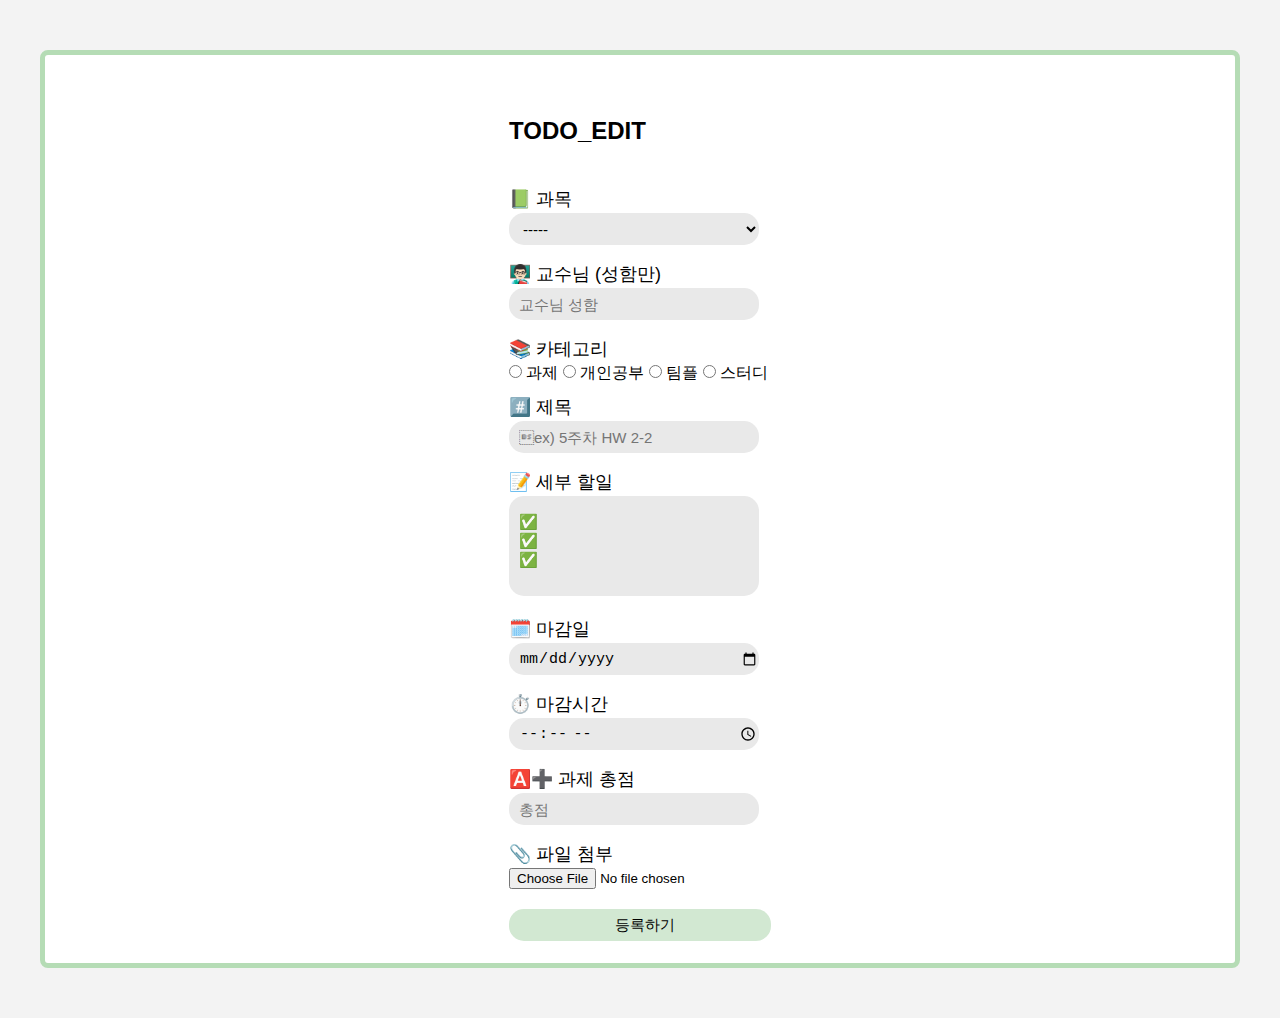
==== edit.html @ 97ac651e "add" ====
<!DOCTYPE html>
<html lang="en">
<head>
    <meta charset="UTF-8">
    <meta name="viewport" content="width=device-width, initial-scale=1.0">
    <title>ToDoList</title>
    <link rel="stylesheet" type="text/css" href="my.css"> <!-- CSS 파일 분리 -->
    <link rel="preconnect" href="https://fonts.googleapis.com">
    <link rel="preconnect" href="https://fonts.gstatic.com" crossorigin>
    <link rel="preconnect" href="https://fonts.googleapis.com">
    <link rel="preconnect" href="https://fonts.gstatic.com" crossorigin>
    <link href="https://fonts.googleapis.com/css2?family=Jua&family=Noto+Serif+KR:wght@200..900&display=swap" rel="stylesheet"></head>

<body>

    <div class="container">
    <form action="index.htm" method="get">
        <table>
            <tr>
                <td><h2>TODO_EDIT</h2></td>
            </tr>

            <!--카테고리 선택-->
            <tr><td class="what">📗 과목</td></tr>
            <tr>
                <td>
                    <select id="subject" class="text">
                        <option>-----</option>
                        <optgroup label="[전공]">
                            <option>🧑🏻‍💻 오픈소스 스튜디오</option>
                            <option>💻 컴퓨터 구조</option>
                            <option>🖥️ 컴퓨터 비전</option>
                            <option>🧑🏻‍💻 웹 서비스 개발</option>
                            <option>📚 이산수학</option>
                        </optgroup>
                        <optgroup label="[교양]">
                            <option>✝️ 기독교 변증학</option>
                            <option>♾️ Calculus2</option>
                        </optgroup>
                    </select>
                </td>
            </tr>

            <!--교수님 입력받기-->
            <tr><td class="what">👨🏻‍🏫 교수님 (성함만)</td></tr>
            <tr>
                <td>
                    <input type="text" placeholder="교수님 성함" class="text" id="professor">
                </td>
            </tr>

            <tr><td class="what">📚 카테고리</td></tr>
            <tr>
                <td>
                    <input type="radio" class="radio" value="assignment"> 과제
                    <input type="radio" class="radio" value="study_alone"> 개인공부
                    <input type="radio" class="radio" value="team"> 팀플
                    <input type="radio" class="radio" value="study"> 스터디
                </td>
            </tr>

        <!--투두 제목-->
        <tr><td class="what">#️⃣ 제목</td></tr>
        <tr>
            <td>
                <input type="text" placeholder="ex) 5주차 HW 2-2"class="text">
            </td>
        </tr>

        <tr><td class="what">📝 세부 할일</td></tr>
        <tr>
            <td>
                <textarea class="textarea" id="task" rows="4" cols="50">

✅ 
✅ 
✅ 
               </textarea>
            </td>
        </tr>
    


    
            <!--수행완료(마감일) 입력받기-->
            <tr><td class="what">🗓️ 마감일</td></tr>
            <tr>
                <td>
                    <input type="date" class="text" id="dueDate">
                </td>
            </tr>

            <!--수행완료(마감일) 입력받기-->
            <tr><td class="what">⏱️ 마감시간</td></tr>
            <tr>
                <td>
                    <input type="time" class="text" id="dueDate">
                </td>
            </tr>

            <!--과제 총점 입력받기 (선택사항)-->
            <tr><td class="what">🅰️➕ 과제 총점</td></tr>
            <tr>
                <td>
                    <input type="number" placeholder="총점" class="text" id="totalScore">
                </td>
            </tr>

            <tr><td class="what">📎 파일 첨부 </td></tr>
            <tr>
                <td>
                    <input type="file" class="file">
                </td>
            </tr>

            <!--등록 버튼-->
            <tr>
                <td>
                    <input type="submit" value="등록하기" class="btn" onclick="validateTask()">
                </td>
            </tr>
           
        </table>
        </form>
    </div>

        <!-- JavaScript: 입력 유효성 검사 -->
        <script>
            function validateTask() {
                var category = document.getElementById("category").value;
                var subject = document.getElementById("subject").value;
                var professor = document.getElementById("professor").value;
                var task = document.getElementById("task").value;
                var startDate = document.getElementById("startDate").value;
                var dueDate = document.getElementById("dueDate").value;

                if (category === "-----") {
                    alert("카테고리를 선택하세요.");
                    return false;
                } else if (subject === "") {
                    alert("과목을 입력하세요.");
                    return false;
                } else if (professor === "") {
                    alert("교수님 성함을 입력하세요.");
                    return false;
                } else if (task === "") {
                    alert("세부 할일을 입력하세요.");
                    return false;
                } else if (startDate === "") {
                    alert("시작 날짜를 입력하세요.");
                    return false;
                } else if (dueDate === "") {
                    alert("마감일을 입력하세요.");
                    return false;
                } else {
                    alert("성공적으로 투두리스트가 등록되었습니다.");
                    return true;
                }
            }
        </script>
    </form>
</body>
</html>
---- my.css ----
table {
    width: auto;
    height: auto;
    margin: auto;
}

.text {
    width: 250px;
    height: 32px;
    font-size: 15px;
    border: 0;
    border-radius: 15px;
    outline: none;
    padding-left: 10px;
    background-color: rgb(233, 233, 233);
    margin-bottom: 15px;
}

.textarea {
    width: 250px;
    height: 100px;
    font-size: 15px;
    border: 0;
    border-radius: 15px;
    outline: none;
    padding-left: 10px;
    background-color: rgb(233, 233, 233);
    resize: none; 
    margin-bottom: 15px;
}
.radio {
    margin-bottom: 15px;
    font-family: "IBM Plex Sans KR", sans-serif;
    font-weight: 100;
    font-style: normal;
}

.what {
    font-family: "IBM Plex Sans KR", sans-serif;
    font-weight: 100;
    font-style: normal;
    font-size: 18px;
    margin-bottom: 20px;
}
.file {
    font-family: "IBM Plex Sans KR", sans-serif;
    font-weight: 400;

}
select {
    width: auto;
    height: 32px;
    font-size: 15px;
    border: 1;
    border-color: lightgray;
    border-radius: 15px;
    outline: none;
    padding-left: 10px;
}
/* 등록하기 버튼 */
.btn {   
    margin-top: 18px;
    width: 262px;
    height: 32px;
    font-size: 15px;
    border: 0;
    border-radius: 15px;
    outline: none;
    padding-left: 10px;
    background-color: #d2e8d2;

}

.btn:hover{
    background-color: #83b783;
}



* {
    box-sizing: border-box;
    margin: 0;
    padding: 0;
}

body {
    font-family:Verdana, Geneva, Tahoma, sans-serif;
    background-color: #f3f3f3;
}

h1 {
    text-align: center;
    color: #000000;
    margin-bottom: 20px;
}

a {
    text-decoration: none;
    color : #4a8c4a;

}
.add-task {
    display: flex;  
    justify-content: center; 
    margin-bottom: 20px;
}

.add-task-btn {
    flex: 1 1 calc(100% - 20px); 
    padding: 10px;
    background-color: #d2e8d2;
    border: none;
    border-radius: 4px;
    cursor: pointer;
    text-align: center;
}

.add-task-btn:hover { 
    background-color: #83b783;
}

@media only screen and (min-width: 600px) and (max-width: 800px) {
    .add-task-btn {
        flex: 1 1 calc(50% - 20px);  /* 600px~800px 화면에서 버튼을 50% 너비로 설정 */
    }
}

@media only screen and (min-width: 800px) and (max-width: 1200px) {
    .add-task-btn {
        flex: 1 1 calc(33.33% - 20px);  /* 800px~1200px 화면에서 버튼을 33.33% 너비로 설정 */
    }
}

@media only screen and (min-width: 1200px) and (max-width: 1600px) {
    .add-task-btn {
        flex: 1 1 calc(33.33% - 20px);  /* 1200px~1600px 화면에서 버튼을 33.33% 너비로 설정 */
    }
}

@media only screen and (min-width: 1600px) {
    .add-task-btn {
        flex: 1 1 calc(24% - 20px);  /* 1600px 이상 화면에서 버튼을 24% 너비로 설정 */
    }
}


.add-task-btn span {
    font-weight: bold;
    font-size: 20px;
    
}

h2 {
    color: #000000;
    margin-top: 40px;
    margin-bottom: 40px;
}

.tasks {
    display: flex;
    flex-wrap: wrap;  
    gap: 10px;  
    

}

.task {
    font-family: "IBM Plex Sans KR", sans-serif;
    font-weight: 100;
    font-style: normal;
    font-size: 18px;
    margin-bottom: 20px;

    background-color: #edf8ed;
    border: 1px solid #cde8c1;
    padding: 30px;
    border-radius: 4px;
    flex: 1 1 calc(100% - 20px);  /* 기본적으로 한 줄에 한 개 */
}

.task ul {
    list-style-type: none;  
    padding-left: 0;  
}

@media only screen and (min-width: 600px) and (max-width: 800px) {
    .task {
        flex: 1 1 calc(50% - 20px);  /* 2열로 구성: 너비를 50% - 간격으로 설정 */
    }
}
@media only screen and (min-width: 800px) and (max-width: 1200px) {
    .task {
        flex: 1 1 calc(33.33% - 20px);  
    }
}
@media only screen and (min-width: 1200px) and (max-width: 1600px) {
    .task {
        flex: 1 1 calc(33.33% - 20px);  
    }
}
@media only screen and (min-width: 1600px) {
    .task {
        flex: 1 1 calc(24% - 20px);  
    }
}

h3 {
    margin-bottom: 5px;
    color: #4a8c4a;
}

.date {
    color: #a0a0a0;
    font-size: 12px;
    margin-bottom: 10px;
}
.time {
    color: #a0a0a0;
    font-size: 12px;
    margin-bottom: 10px;
}
.task-actions {
    display: flex;
    justify-content: flex-end;
    gap: 10px;
}

.edit-btn, .delete-btn {
    background: none;
    border: none;
    cursor: pointer;
    font-size: 17px;
}

.container {
    width: 100%;
    max-width: 1200px;  
    margin: 50px auto;  
    padding: 20px 30px;  
    background-color: #ffffff;
    border: 5px solid #b5dcb5;
    border-radius: 8px;
}


.action-btns {
    display: flex;
    justify-content: flex-start;
    gap: 10px;
    margin-bottom: 15px;
}

.action-btns button { 
    background: none;
    border: none;
    font-size: 16px;
    cursor: pointer;
    padding-top: 50px;
    margin-left: 10px;
    
}

.action-btns button:hover {
    transform: scale(1.2); 
}

.task {
    margin-top: 50px; 
}
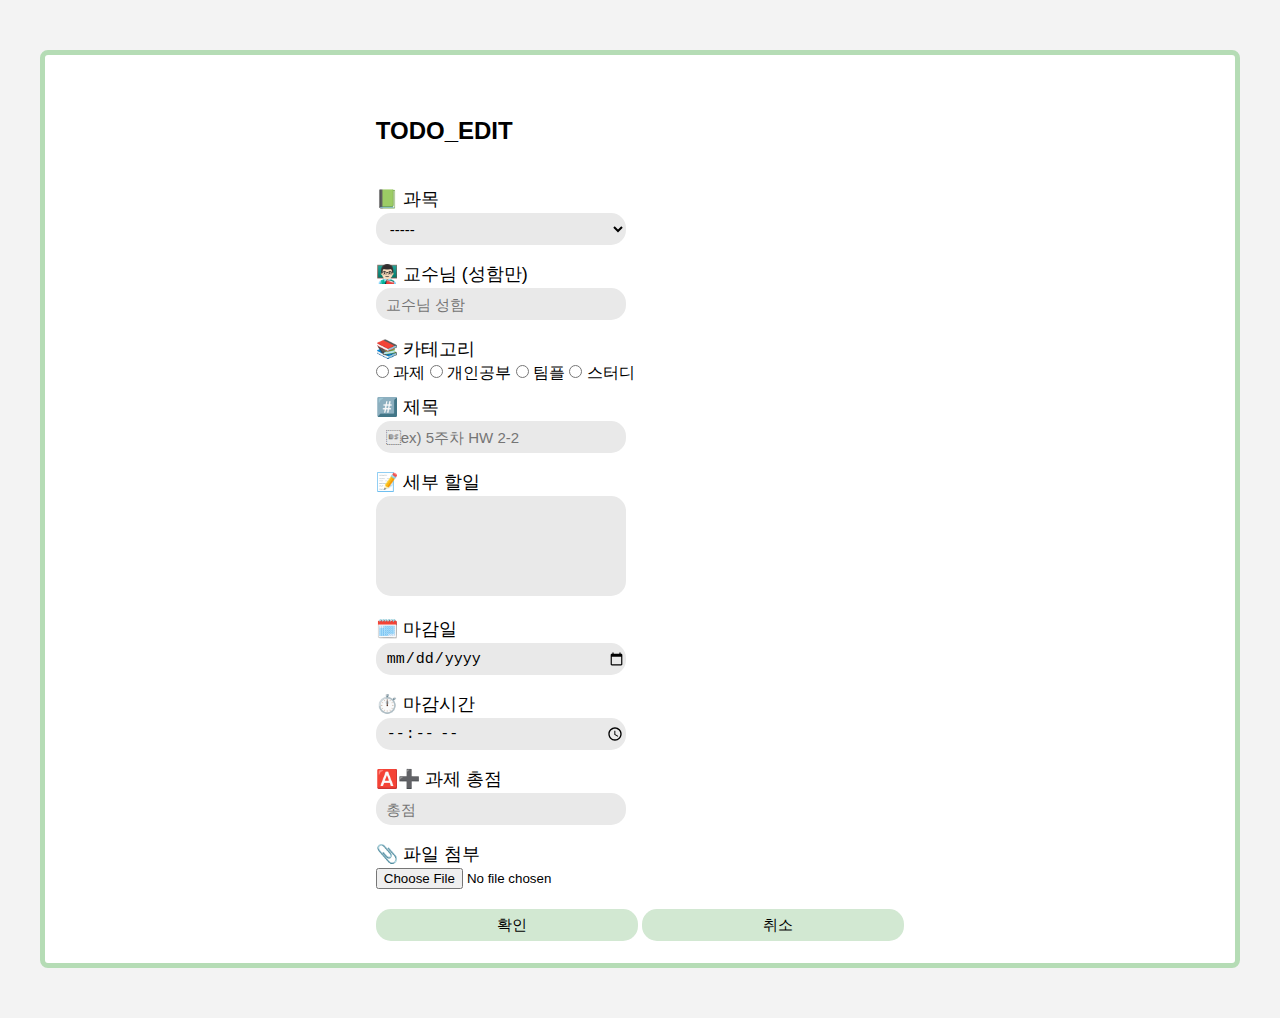
==== commit 94db22a7: "edit" ====
--- a/edit.html
+++ b/edit.html
@@ -7,157 +7,152 @@
     <link rel="stylesheet" type="text/css" href="my.css"> <!-- CSS 파일 분리 -->
     <link rel="preconnect" href="https://fonts.googleapis.com">
     <link rel="preconnect" href="https://fonts.gstatic.com" crossorigin>
-    <link rel="preconnect" href="https://fonts.googleapis.com">
-    <link rel="preconnect" href="https://fonts.gstatic.com" crossorigin>
-    <link href="https://fonts.googleapis.com/css2?family=Jua&family=Noto+Serif+KR:wght@200..900&display=swap" rel="stylesheet"></head>
-
+    <link href="https://fonts.googleapis.com/css2?family=Jua&family=Noto+Serif+KR:wght@200..900&display=swap" rel="stylesheet">
+</head>
 <body>
 
     <div class="container">
-    <form action="index.htm" method="get">
-        <table>
-            <tr>
-                <td><h2>TODO_EDIT</h2></td>
-            </tr>
+        <form action="index.htm" method="get" onsubmit="return validateTask();">
+            <table>
+                <tr>
+                    <td><h2>TODO_EDIT</h2></td>
+                </tr>
 
-            <!--카테고리 선택-->
-            <tr><td class="what">📗 과목</td></tr>
-            <tr>
-                <td>
-                    <select id="subject" class="text">
-                        <option>-----</option>
-                        <optgroup label="[전공]">
-                            <option>🧑🏻‍💻 오픈소스 스튜디오</option>
-                            <option>💻 컴퓨터 구조</option>
-                            <option>🖥️ 컴퓨터 비전</option>
-                            <option>🧑🏻‍💻 웹 서비스 개발</option>
-                            <option>📚 이산수학</option>
-                        </optgroup>
-                        <optgroup label="[교양]">
-                            <option>✝️ 기독교 변증학</option>
-                            <option>♾️ Calculus2</option>
-                        </optgroup>
-                    </select>
-                </td>
-            </tr>
+                <!--카테고리 선택-->
+                <tr><td class="what">📗 과목</td></tr>
+                <tr>
+                    <td>
+                        <select id="subject" class="text">
+                            <option>-----</option>
+                            <optgroup label="[전공]">
+                                <option>🧑🏻‍💻 오픈소스 스튜디오</option>
+                                <option>💻 컴퓨터 구조</option>
+                                <option>🖥️ 컴퓨터 비전</option>
+                                <option>🧑🏻‍💻 웹 서비스 개발</option>
+                                <option>📚 이산수학</option>
+                            </optgroup>
+                            <optgroup label="[교양]">
+                                <option>✝️ 기독교 변증학</option>
+                                <option>♾️ Calculus2</option>
+                            </optgroup>
+                        </select>
+                    </td>
+                </tr>
 
-            <!--교수님 입력받기-->
-            <tr><td class="what">👨🏻‍🏫 교수님 (성함만)</td></tr>
-            <tr>
-                <td>
-                    <input type="text" placeholder="교수님 성함" class="text" id="professor">
-                </td>
-            </tr>
+                <!--교수님 입력받기-->
+                <tr><td class="what">👨🏻‍🏫 교수님 (성함만)</td></tr>
+                <tr>
+                    <td>
+                        <input type="text" placeholder="교수님 성함" class="text" id="professor">
+                    </td>
+                </tr>
 
-            <tr><td class="what">📚 카테고리</td></tr>
-            <tr>
-                <td>
-                    <input type="radio" class="radio" value="assignment"> 과제
-                    <input type="radio" class="radio" value="study_alone"> 개인공부
-                    <input type="radio" class="radio" value="team"> 팀플
-                    <input type="radio" class="radio" value="study"> 스터디
-                </td>
-            </tr>
+                <tr><td class="what">📚 카테고리</td></tr>
+                <tr>
+                    <td>
+                        <input type="radio" class="radio" name="category" value="assignment"> 과제
+                        <input type="radio" class="radio" name="category" value="study_alone"> 개인공부
+                        <input type="radio" class="radio" name="category" value="team"> 팀플
+                        <input type="radio" class="radio" name="category" value="study"> 스터디
+                    </td>
+                </tr>
 
-        <!--투두 제목-->
-        <tr><td class="what">#️⃣ 제목</td></tr>
-        <tr>
-            <td>
-                <input type="text" placeholder="ex) 5주차 HW 2-2"class="text">
-            </td>
-        </tr>
+                <!--투두 제목-->
+                <tr><td class="what">#️⃣ 제목</td></tr>
+                <tr>
+                    <td>
+                        <input type="text" placeholder="ex) 5주차 HW 2-2" class="text" id="title">
+                    </td>
+                </tr>
 
-        <tr><td class="what">📝 세부 할일</td></tr>
-        <tr>
-            <td>
-                <textarea class="textarea" id="task" rows="4" cols="50">
+                <tr><td class="what">📝 세부 할일</td></tr>
+                <tr>
+                    <td>
+                        <textarea class="textarea" id="task" rows="4" cols="50"></textarea>
+                    </td>
+                </tr>
+            
+                <!--수행완료(마감일) 입력받기-->
+                <tr><td class="what">🗓️ 마감일</td></tr>
+                <tr>
+                    <td>
+                        <input type="date" class="text" id="dueDate">
+                    </td>
+                </tr>
 
-✅ 
-✅ 
-✅ 
-               </textarea>
-            </td>
-        </tr>
-    
+                <!--수행완료(마감일) 입력받기-->
+                <tr><td class="what">⏱️ 마감시간</td></tr>
+                <tr>
+                    <td>
+                        <input type="time" class="text" id="dueTime">
+                    </td>
+                </tr>
 
+                <!--과제 총점 입력받기 (선택사항)-->
+                <tr><td class="what">🅰️➕ 과제 총점</td></tr>
+                <tr>
+                    <td>
+                        <input type="number" placeholder="총점" class="text" id="totalScore">
+                    </td>
+                </tr>
 
-    
-            <!--수행완료(마감일) 입력받기-->
-            <tr><td class="what">🗓️ 마감일</td></tr>
-            <tr>
-                <td>
-                    <input type="date" class="text" id="dueDate">
-                </td>
-            </tr>
+                <tr><td class="what">📎 파일 첨부 </td></tr>
+                <tr>
+                    <td>
+                        <input type="file" class="file">
+                    </td>
+                </tr>
 
-            <!--수행완료(마감일) 입력받기-->
-            <tr><td class="what">⏱️ 마감시간</td></tr>
-            <tr>
-                <td>
-                    <input type="time" class="text" id="dueDate">
-                </td>
-            </tr>
-
-            <!--과제 총점 입력받기 (선택사항)-->
-            <tr><td class="what">🅰️➕ 과제 총점</td></tr>
-            <tr>
-                <td>
-                    <input type="number" placeholder="총점" class="text" id="totalScore">
-                </td>
-            </tr>
-
-            <tr><td class="what">📎 파일 첨부 </td></tr>
-            <tr>
-                <td>
-                    <input type="file" class="file">
-                </td>
-            </tr>
-
-            <!--등록 버튼-->
-            <tr>
-                <td>
-                    <input type="submit" value="등록하기" class="btn" onclick="validateTask()">
-                </td>
-            </tr>
-           
-        </table>
+                <!-- 확인 및 취소 버튼 -->
+                <tr>
+                    <td>
+                        <input type="submit" value="확인" class="btn">
+                        <input type="button" value="취소" class="btn" onclick="cancelEdit()">
+                    </td>
+                </tr>
+            </table>
         </form>
     </div>
 
-        <!-- JavaScript: 입력 유효성 검사 -->
-        <script>
-            function validateTask() {
-                var category = document.getElementById("category").value;
-                var subject = document.getElementById("subject").value;
-                var professor = document.getElementById("professor").value;
-                var task = document.getElementById("task").value;
-                var startDate = document.getElementById("startDate").value;
-                var dueDate = document.getElementById("dueDate").value;
+    <!-- 자바스크립트: 입력 유효성 검사 및 버튼 동작 -->
+    <script>
+        function validateTask() {
+            var subject = document.getElementById("subject").value;
+            var professor = document.getElementById("professor").value;
+            var title = document.getElementById("title").value;
+            var task = document.getElementById("task").value;
+            var dueDate = document.getElementById("dueDate").value;
+            var dueTime = document.getElementById("dueTime").value;
 
-                if (category === "-----") {
-                    alert("카테고리를 선택하세요.");
-                    return false;
-                } else if (subject === "") {
-                    alert("과목을 입력하세요.");
-                    return false;
-                } else if (professor === "") {
-                    alert("교수님 성함을 입력하세요.");
-                    return false;
-                } else if (task === "") {
-                    alert("세부 할일을 입력하세요.");
-                    return false;
-                } else if (startDate === "") {
-                    alert("시작 날짜를 입력하세요.");
-                    return false;
-                } else if (dueDate === "") {
-                    alert("마감일을 입력하세요.");
-                    return false;
-                } else {
-                    alert("성공적으로 투두리스트가 등록되었습니다.");
-                    return true;
-                }
+            if (subject === "-----") {
+                alert("과목을 선택하세요.");
+                return false;
+            } else if (professor === "") {
+                alert("교수님 성함을 입력하세요.");
+                return false;
+            } else if (title === "") {
+                alert("제목을 입력하세요.");
+                return false;
+            } else if (task === "") {
+                alert("세부 할일을 입력하세요.");
+                return false;
+            } else if (dueDate === "") {
+                alert("마감일을 입력하세요.");
+                return false;
+            } else if (dueTime === "") {
+                alert("마감시간을 입력하세요.");
+                return false;
+            } else {
+                return confirm("게시물을 수정할까요?");
             }
-        </script>
-    </form>
+        }
+
+        function cancelEdit() {
+            if (confirm("수정을 취소하고 목록으로 돌아가시겠습니까?")) {
+                location.href = 'index.htm';
+            }
+        }
+    </script>
+
 </body>
 </html>
